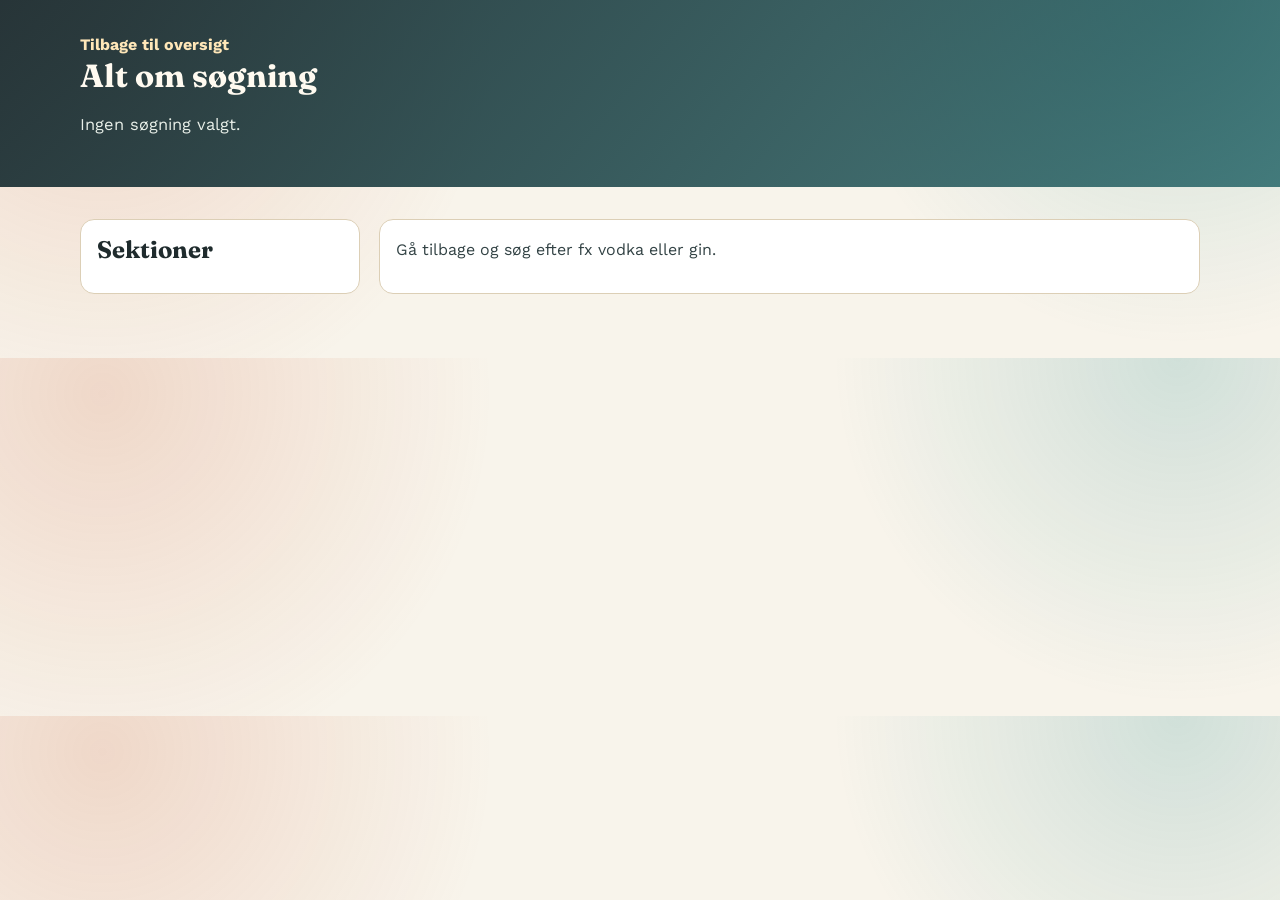
==== search.html @ 0e0321af "feat: implement search functionality with suggestions and results display in search.html" ====
<!doctype html>
<html lang="da">
<head>
  <meta charset="UTF-8" />
  <meta name="viewport" content="width=device-width, initial-scale=1.0" />
  <title>Alt om søgning</title>
  <link rel="preconnect" href="https://fonts.googleapis.com" />
  <link rel="preconnect" href="https://fonts.gstatic.com" crossorigin />
  <link href="https://fonts.googleapis.com/css2?family=Fraunces:opsz,wght@9..144,600;9..144,800&family=Work+Sans:wght@400;500;700&display=swap" rel="stylesheet" />
  <link rel="stylesheet" href="styles.css" />
</head>
<body>
  <header class="sub-hero" id="top">
    <div class="sub-hero-inner">
      <a class="back-link" href="index.html">Tilbage til oversigt</a>
      <h1 id="pageTitle">Alt om søgning</h1>
      <div id="pageIntro" class="section-intro"></div>
    </div>
  </header>

  <main class="section-page">
    <aside class="toc">
      <h2>Sektioner</h2>
      <ul id="tocList"></ul>
    </aside>
    <article class="content" id="searchContent"></article>
  </main>

  <script src="app.js"></script>
  <script>
    (async function () {
      const titleEl = document.getElementById("pageTitle");
      const introEl = document.getElementById("pageIntro");
      const tocEl = document.getElementById("tocList");
      const contentEl = document.getElementById("searchContent");

      function escapeHtml(value) {
        return String(value || "")
          .replace(/&/g, "&amp;")
          .replace(/</g, "&lt;")
          .replace(/>/g, "&gt;")
          .replace(/\"/g, "&quot;")
          .replace(/'/g, "&#39;");
      }

      function qp(name) {
        return new URLSearchParams(window.location.search).get(name) || "";
      }

      function formatParagraphs(text) {
        return String(text || "")
          .split(/\n\s*\n/)
          .map(function (p) { return p.trim(); })
          .filter(Boolean)
          .map(function (p) { return "<p>" + escapeHtml(p).replace(/\n/g, "<br>") + "</p>"; })
          .join("");
      }

      const query = qp("q").trim();
      if (!query) {
        titleEl.textContent = "Alt om søgning";
        introEl.innerHTML = "<p>Ingen søgning valgt.</p>";
        contentEl.innerHTML = "<p>Gå tilbage og søg efter fx vodka eller gin.</p>";
        return;
      }

      try {
        const text = await window.KompendiumApp.fetchKompendium("./kompendium.txt");
        const parsed = window.KompendiumApp.parseKompendium(text);
        const result = window.KompendiumApp.searchParsedContent(parsed, query);

        titleEl.textContent = `Alt om: ${query}`;
        introEl.innerHTML = `<p>Samlet visning af alt relateret indhold for søgningen "${escapeHtml(query)}".</p>`;

        if (!result.length) {
          contentEl.innerHTML = "<p>Ingen direkte resultater fundet.</p>";
          return;
        }

        tocEl.innerHTML = result
          .map(function (section) {
            return `<li><a class=\"toc-link\" href=\"#${section.slug}\">${escapeHtml(section.title)}</a></li>`;
          })
          .join("");

        contentEl.innerHTML = result
          .map(function (section) {
            const blockHtml = section.blocks
              .map(function (b) {
                return `<section class=\"section-block\" id=\"${escapeHtml(b.slug)}\"><h3>${escapeHtml(b.title)}</h3>${formatParagraphs(b.text)}</section>`;
              })
              .join("");

            const introHtml = section.introText ? formatParagraphs(section.introText) : "";
            return `<section class=\"section-block\" id=\"${escapeHtml(section.slug)}\"><h2>${escapeHtml(section.title)}</h2>${introHtml}${blockHtml || "<p class=\"mini\">Ingen undersektioner i dette match.</p>"}</section>`;
          })
          .join("");
      } catch (err) {
        titleEl.textContent = "Fejl";
        introEl.innerHTML = `<p>${escapeHtml(err.message)}</p>`;
      }
    })();
  </script>
</body>
</html>
---- styles.css ----
:root {
  --bg: #f8f4eb;
  --surface: #fff9ef;
  --ink: #1f2b2d;
  --muted: #5a696c;
  --line: #dccfb6;
  --brand: #c8572f;
  --brand-dark: #8f3518;
  --accent: #0d7c82;
  --ok: #2f9a58;
  --bad: #b53a2a;
  --shadow: 0 14px 30px rgba(54, 37, 18, 0.14);
}

* {
  box-sizing: border-box;
}

html,
body {
  margin: 0;
  padding: 0;
  scroll-behavior: smooth;
}

body {
  font-family: "Work Sans", sans-serif;
  color: var(--ink);
  background:
    radial-gradient(circle at 8% 10%, rgba(200, 87, 47, 0.18), transparent 32%),
    radial-gradient(circle at 92% 0%, rgba(13, 124, 130, 0.17), transparent 28%),
    var(--bg);
  line-height: 1.6;
  overflow-x: hidden;
}

h1,
h2,
h3 {
  font-family: "Fraunces", serif;
  line-height: 1.15;
  margin: 0;
}

.hero {
  position: relative;
  min-height: 72vh;
  padding: 1.2rem clamp(1rem, 2.5vw, 2.5rem) 4rem;
  background:
    linear-gradient(130deg, rgba(17, 34, 39, 0.84), rgba(11, 84, 88, 0.7)),
    url("https://images.unsplash.com/photo-1514362545857-3bc16c4c7d1b?auto=format&fit=crop&w=1600&q=80") center/cover no-repeat;
  color: #fffaf0;
  overflow: hidden;
}

.hero-overlay {
  position: absolute;
  inset: 0;
  background: linear-gradient(transparent 45%, rgba(15, 22, 24, 0.6));
}

.top-nav,
.hero-content {
  position: relative;
  z-index: 1;
}

.top-nav {
  display: flex;
  justify-content: flex-end;
  gap: 1rem;
  flex-wrap: wrap;
}

.top-nav a {
  color: #fff;
  text-decoration: none;
  font-weight: 600;
  border-bottom: 2px solid transparent;
  padding-bottom: 0.1rem;
}

.top-nav a:hover {
  border-bottom-color: #fff;
}

.hero-content {
  margin-top: 4.8rem;
  max-width: 860px;
  animation: riseIn 700ms ease;
}

.eyebrow {
  text-transform: uppercase;
  letter-spacing: 0.18em;
  font-weight: 700;
  font-size: 0.8rem;
  margin: 0 0 0.75rem;
  color: #ffd9a4;
}

.hero h1 {
  font-size: clamp(2rem, 6vw, 4.3rem);
  margin-bottom: 0.8rem;
}

.hero h1 span {
  color: #ffd9a4;
}

.lead {
  max-width: 66ch;
  margin-bottom: 1.5rem;
  color: #fcefd2;
}

.section {
  width: min(1120px, 94%);
  margin: 3.5rem auto;
}

.section-head {
  margin-bottom: 1rem;
}

.section-head h2 {
  font-size: clamp(1.6rem, 4vw, 2.4rem);
  margin-bottom: 0.4rem;
}

.section-head p {
  margin: 0;
  color: var(--muted);
}

.tools-row {
  display: grid;
  gap: 1rem;
  margin-bottom: 1.2rem;
}

#searchInput {
  width: 100%;
  padding: 0.8rem 0.95rem;
  border-radius: 12px;
  border: 1px solid var(--line);
  background: #fff;
  font: inherit;
}

.chip-row {
  display: flex;
  flex-wrap: wrap;
  gap: 0.6rem;
}

.chip {
  border: 1px solid var(--line);
  background: #fff;
  border-radius: 999px;
  padding: 0.35rem 0.8rem;
  cursor: pointer;
  font-weight: 600;
}

.chip.active {
  border-color: var(--brand);
  color: var(--brand);
}

.card-grid {
  display: grid;
  grid-template-columns: repeat(auto-fit, minmax(250px, 1fr));
  gap: 1rem;
}

.card {
  background: var(--surface);
  border: 1px solid var(--line);
  border-radius: 16px;
  box-shadow: var(--shadow);
  padding: 1rem;
  transform: translateY(8px);
  opacity: 0;
  animation: fadeCard 420ms ease forwards;
}

.card h3 {
  display: flex;
  align-items: center;
  gap: 0.5rem;
  margin-bottom: 0.5rem;
}

.card p {
  margin: 0 0 0.6rem;
  color: var(--muted);
}

.card ul {
  margin: 0;
  padding-left: 1.1rem;
}

.quiz-wrap .quiz-shell {
  background: #fff;
  border: 1px solid var(--line);
  border-radius: 18px;
  box-shadow: var(--shadow);
  padding: 1rem;
}

.quiz-meta {
  display: flex;
  gap: 0.75rem;
  flex-wrap: wrap;
  font-weight: 600;
  color: var(--muted);
}

.progress-bar {
  width: 100%;
  height: 9px;
  background: #ece2cf;
  border-radius: 99px;
  margin: 0.8rem 0 1rem;
}

#progressFill {
  width: 0;
  height: 100%;
  border-radius: inherit;
  background: linear-gradient(90deg, var(--brand), var(--accent));
  transition: width 250ms ease;
}

.quiz-panel {
  display: none;
}

.quiz-panel.active {
  display: block;
}

.answer-list {
  display: grid;
  gap: 0.7rem;
  margin: 0.9rem 0;
}

.answer-btn {
  width: 100%;
  text-align: left;
  padding: 0.75rem 0.85rem;
  border-radius: 12px;
  border: 1px solid var(--line);
  background: #fffcf5;
  font: inherit;
  cursor: pointer;
}

.answer-btn.correct {
  border-color: var(--ok);
  background: #e8f8ee;
}

.answer-btn.wrong {
  border-color: var(--bad);
  background: #fce9e6;
}

.answer-btn:disabled {
  cursor: not-allowed;
}

.explanation {
  min-height: 2.2rem;
  color: var(--muted);
}

.quiz-actions {
  display: flex;
  justify-content: flex-end;
}

.btn {
  border: none;
  border-radius: 999px;
  padding: 0.7rem 1.2rem;
  background: var(--brand);
  color: #fff;
  font-weight: 700;
  cursor: pointer;
}

.btn:hover {
  background: var(--brand-dark);
}

.btn:disabled {
  opacity: 0.5;
  cursor: not-allowed;
}

.btn.secondary {
  background: #fff;
  color: var(--brand-dark);
  border: 1px solid var(--line);
}

.cta {
  display: inline-block;
  text-decoration: none;
  color: #fff;
  background: var(--brand);
  border-radius: 999px;
  padding: 0.7rem 1.3rem;
  font-weight: 700;
}

.raw-wrap {
  margin-bottom: 5rem;
}

.raw-content {
  margin-top: 0.9rem;
  max-height: 420px;
  overflow: auto;
  padding: 1rem;
  border-radius: 14px;
  border: 1px solid var(--line);
  background: #fff;
  white-space: pre-wrap;
}

.meta-line {
  margin: 0 0 0.9rem;
  color: var(--muted);
  font-weight: 600;
}

.mini {
  font-size: 0.9rem;
  color: var(--muted);
}

.card-link {
  color: var(--brand-dark);
  font-weight: 700;
}

.sub-hero {
  background: linear-gradient(130deg, rgba(17, 34, 39, 0.9), rgba(11, 84, 88, 0.75));
  color: #fffaf0;
  padding: 2rem min(4vw, 2rem);
}

.sub-hero-inner {
  width: min(1120px, 94%);
  margin: 0 auto;
}

.back-link {
  color: #ffe7b8;
  text-decoration: none;
  font-weight: 700;
}

.section-page {
  width: min(1120px, 94%);
  margin: 2rem auto 4rem;
  display: grid;
  grid-template-columns: 280px minmax(0, 1fr);
  gap: 1.2rem;
}

.toc,
.content {
  background: #fff;
  border: 1px solid var(--line);
  border-radius: 14px;
  padding: 1rem;
}

.toc {
  position: sticky;
  top: 1rem;
  max-height: calc(100vh - 2rem);
  overflow: auto;
}

.content {
  line-height: 1.72;
  min-width: 0;
  overflow-wrap: anywhere;
}

.content p {
  margin: 0 0 0.8rem;
  color: #334345;
}

.section-intro {
  font-size: 1.03rem;
  line-height: 1.7;
}

.section-intro p {
  max-width: 78ch;
  color: #e8efe8;
}

.toc ul {
  margin: 0.5rem 0 0;
  padding-left: 0;
  list-style: none;
}

.toc a {
  color: var(--brand-dark);
  text-decoration: none;
  display: block;
  padding: 0.42rem 0.55rem;
  border-radius: 8px;
  transition: background-color 140ms ease, color 140ms ease;
}

.toc a:hover {
  background: #f7ebd7;
}

.toc a.is-active {
  background: #ead7bb;
  color: #5f2613;
  font-weight: 700;
}

.section-block {
  padding-bottom: 1rem;
  margin-bottom: 1rem;
  border-bottom: 1px dashed var(--line);
}

.section-block h2 {
  margin-bottom: 0.6rem;
  font-size: clamp(1.24rem, 2vw, 1.8rem);
}

.section-block:last-child {
  border-bottom: 0;
  margin-bottom: 0;
  padding-bottom: 0;
}

.recipe-grid {
  display: grid;
  grid-template-columns: repeat(auto-fit, minmax(250px, 1fr));
  gap: 0.8rem;
}

.recipe-card {
  border: 1px solid var(--line);
  border-radius: 12px;
  background: #fff9ef;
  padding: 0.9rem;
}

.recipe-card h3 {
  font-size: 1.08rem;
  margin-bottom: 0.45rem;
}

.recipe-line {
  margin: 0.3rem 0;
  color: var(--muted);
}

.recipe-line strong {
  color: #223338;
}

.recipe-meta-grid {
  display: grid;
  grid-template-columns: repeat(2, minmax(0, 1fr));
  gap: 0.55rem;
  margin-top: 0.3rem;
}

.meta-item {
  background: #fff;
  border: 1px solid #e3d8c4;
  border-radius: 10px;
  padding: 0.45rem 0.5rem;
}

.meta-label {
  display: block;
  font-size: 0.74rem;
  text-transform: uppercase;
  letter-spacing: 0.05em;
  color: #6b5a4a;
  margin-bottom: 0.12rem;
}

.meta-value {
  display: block;
  color: #25383a;
  font-weight: 600;
  line-height: 1.35;
}

.ingredients-wrap {
  margin-top: 0.7rem;
  padding-top: 0.55rem;
  border-top: 1px dashed #d9cdb8;
}

.ingredients-wrap h4 {
  margin: 0 0 0.35rem;
  font-family: "Fraunces", serif;
  font-size: 0.98rem;
}

.ingredients-list {
  margin: 0;
  padding-left: 1.1rem;
}

.ingredients-list li {
  margin: 0.15rem 0;
  color: #334345;
}

.footer {
  width: min(1120px, 92%);
  margin: 0 auto 2rem;
  display: flex;
  justify-content: space-between;
  align-items: center;
  gap: 1rem;
  color: var(--muted);
}

.footer a {
  color: var(--brand-dark);
}

@keyframes riseIn {
  from {
    transform: translateY(16px);
    opacity: 0;
  }

  to {
    transform: translateY(0);
    opacity: 1;
  }
}

@keyframes fadeCard {
  to {
    transform: translateY(0);
    opacity: 1;
  }
}

@media (max-width: 900px) {
  .section-page {
    grid-template-columns: 1fr;
    gap: 0.9rem;
    width: min(1120px, 96%);
  }

  .toc {
    position: static;
    z-index: 20;
    max-height: none;
    overflow: hidden;
    padding: 0.55rem;
  }

  .toc ul {
    display: flex;
    gap: 0.45rem;
    overflow-x: auto;
    padding-bottom: 0.2rem;
  }

  .toc a {
    white-space: nowrap;
    border: 1px solid #e3d8c4;
    background: #fff;
    font-size: 0.93rem;
  }

  .recipe-meta-grid {
    grid-template-columns: 1fr;
  }

  .content {
    padding: 0.85rem;
  }
}

@media (max-width: 700px) {
  .hero {
    min-height: 62vh;
    padding: 1rem 0.95rem 2.4rem;
  }

  .hero-content {
    margin-top: 1.7rem;
  }

  .quiz-meta {
    font-size: 0.92rem;
  }

  .top-nav {
    justify-content: flex-start;
    gap: 0.75rem;
  }

  .section {
    width: min(1120px, 95%);
    margin: 2.3rem auto;
  }

  .sub-hero {
    padding: 1.2rem 0.75rem 1rem;
  }

  .sub-hero-inner {
    width: min(1120px, 96%);
  }

  .card-grid,
  .recipe-grid {
    grid-template-columns: 1fr;
  }

  .section-intro {
    font-size: 0.98rem;
  }
}
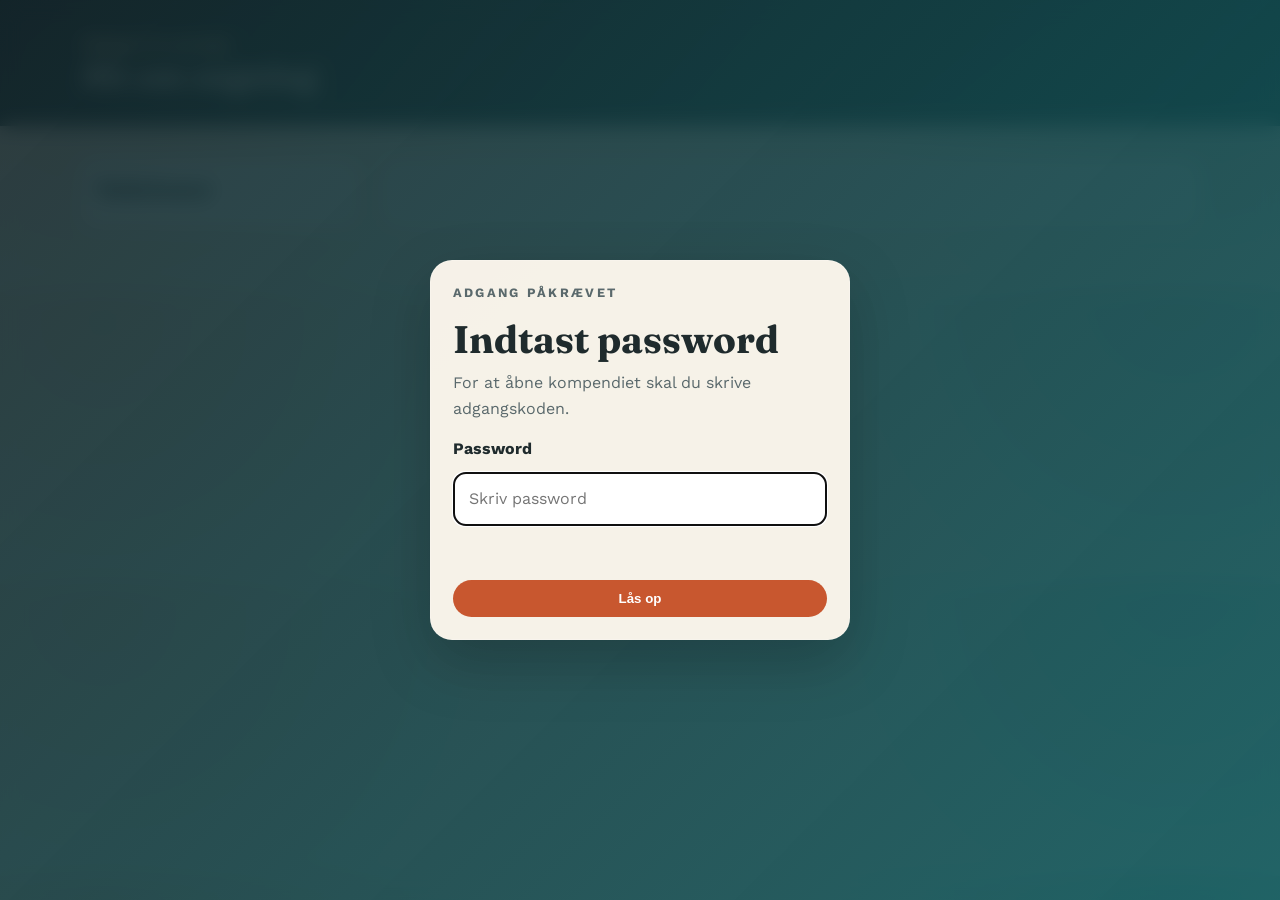
==== commit f9720e6b: "feat: add authentication overlay and unlock functionality with password protection" ====
--- a/search.html
+++ b/search.html
@@ -4,6 +4,7 @@
   <meta charset="UTF-8" />
   <meta name="viewport" content="width=device-width, initial-scale=1.0" />
   <title>Alt om søgning</title>
+  <script src="auth.js"></script>
   <link rel="preconnect" href="https://fonts.googleapis.com" />
   <link rel="preconnect" href="https://fonts.gstatic.com" crossorigin />
   <link href="https://fonts.googleapis.com/css2?family=Fraunces:opsz,wght@9..144,600;9..144,800&family=Work+Sans:wght@400;500;700&display=swap" rel="stylesheet" />
@@ -29,6 +30,8 @@
   <script src="app.js"></script>
   <script>
     (async function () {
+      await window.SiteAuth.ensureUnlocked();
+
       const titleEl = document.getElementById("pageTitle");
       const introEl = document.getElementById("pageIntro");
       const tocEl = document.getElementById("tocList");
@@ -56,6 +59,86 @@
           .join("");
       }
 
+      function formatRecipeBlock(text) {
+        const normalized = String(text || "")
+          .replace(/\n+/g, " ")
+          .replace(/\s+/g, " ")
+          .trim()
+          .replace(/([A-Z][A-Za-z0-9 '\/&-]{2,})\s+Glas:/g, "\n##$1\nGlas:");
+
+        const chunks = normalized
+          .split("\n##")
+          .map(function (c) { return c.trim(); })
+          .filter(Boolean);
+
+        if (chunks.length <= 1) {
+          return formatParagraphs(text);
+        }
+
+        function parseRecipeFields(body) {
+          const labels = ["Glas", "Is", "Metode", "Garnish", "Ingredienser"];
+          const re = /(Glas|Is|Metode|Garnish|Ingredienser):/g;
+          const matches = [];
+          let match;
+          while ((match = re.exec(body)) !== null) {
+            matches.push({ label: match[1], start: match.index, marker: match[0] });
+          }
+
+          if (!matches.length) return null;
+
+          const fields = {};
+          for (let i = 0; i < matches.length; i += 1) {
+            const current = matches[i];
+            const end = i < matches.length - 1 ? matches[i + 1].start : body.length;
+            fields[current.label] = body
+              .slice(current.start + current.marker.length, end)
+              .trim()
+              .replace(/\s+/g, " ");
+          }
+
+          const metaHtml = labels
+            .filter(function (label) { return label !== "Ingredienser" && fields[label]; })
+            .map(function (label) {
+              return '<div class="meta-item"><span class="meta-label">' + label + '</span><span class="meta-value">' + escapeHtml(fields[label]) + '</span></div>';
+            })
+            .join("");
+
+          const ingredientItems = (fields.Ingredienser || "")
+            .split(/,\s*/)
+            .map(function (i) { return i.trim(); })
+            .filter(Boolean);
+
+          return { metaHtml: metaHtml, ingredientItems: ingredientItems };
+        }
+
+        return '<div class="recipe-grid">' + chunks.map(function (chunk) {
+          const firstLineBreak = chunk.indexOf("\n");
+          const name = firstLineBreak >= 0 ? chunk.slice(0, firstLineBreak).trim() : chunk;
+          const body = firstLineBreak >= 0 ? chunk.slice(firstLineBreak + 1).trim() : "";
+          const parsed = parseRecipeFields(body);
+
+          if (!parsed) {
+            return '<article class="recipe-card"><h3>' + escapeHtml(name) + '</h3><p class="recipe-line">' + escapeHtml(body) + '</p></article>';
+          }
+
+          const ingredientsHtml = parsed.ingredientItems.length
+            ? '<div class="ingredients-wrap"><h4>Ingredienser</h4><ul class="ingredients-list">' + parsed.ingredientItems.map(function (item) {
+              return '<li>' + escapeHtml(item) + '</li>';
+            }).join("") + '</ul></div>'
+            : "";
+
+          return '<article class="recipe-card"><h3>' + escapeHtml(name) + '</h3><div class="recipe-meta-grid">' + parsed.metaHtml + '</div>' + ingredientsHtml + '</article>';
+        }).join("") + "</div>";
+      }
+
+      function formatBlockHtml(block) {
+        const txt = block && block.text ? block.text : "";
+        if (/Glas:/i.test(txt) && /Ingredienser:/i.test(txt)) {
+          return formatRecipeBlock(txt);
+        }
+        return formatParagraphs(txt);
+      }
+
       const query = qp("q").trim();
       if (!query) {
         titleEl.textContent = "Alt om søgning";
@@ -68,9 +151,10 @@
         const text = await window.KompendiumApp.fetchKompendium("./kompendium.txt");
         const parsed = window.KompendiumApp.parseKompendium(text);
         const result = window.KompendiumApp.searchParsedContent(parsed, query);
+        const suggestions = window.KompendiumApp.buildSearchSuggestions(parsed, query, 14);
 
         titleEl.textContent = `Alt om: ${query}`;
-        introEl.innerHTML = `<p>Samlet visning af alt relateret indhold for søgningen "${escapeHtml(query)}".</p>`;
+        introEl.innerHTML = `<p>Samlet visning af alt relateret indhold for søgningen "${escapeHtml(query)}".</p><p class="mini">Standard søgeforslag: ${suggestions.length} match.</p>`;
 
         if (!result.length) {
           contentEl.innerHTML = "<p>Ingen direkte resultater fundet.</p>";
@@ -87,7 +171,7 @@
           .map(function (section) {
             const blockHtml = section.blocks
               .map(function (b) {
-                return `<section class=\"section-block\" id=\"${escapeHtml(b.slug)}\"><h3>${escapeHtml(b.title)}</h3>${formatParagraphs(b.text)}</section>`;
+                return `<section class=\"section-block\" id=\"${escapeHtml(b.slug)}\"><h3>${escapeHtml(b.title)}</h3>${formatBlockHtml(b)}</section>`;
               })
               .join("");
 
--- a/styles.css
+++ b/styles.css
@@ -34,6 +34,65 @@
   overflow-x: hidden;
 }
 
+body.auth-locked {
+  overflow: hidden;
+}
+
+.auth-overlay {
+  position: fixed;
+  inset: 0;
+  z-index: 9999;
+  display: grid;
+  place-items: center;
+  padding: 1rem;
+  background: linear-gradient(135deg, rgba(17, 34, 39, 0.88), rgba(11, 84, 88, 0.9));
+  backdrop-filter: blur(10px);
+}
+
+.auth-card {
+  width: min(420px, 100%);
+  border: 1px solid rgba(255, 255, 255, 0.18);
+  border-radius: 22px;
+  padding: 1.35rem;
+  background: rgba(255, 249, 239, 0.96);
+  box-shadow: 0 22px 60px rgba(0, 0, 0, 0.22);
+}
+
+.auth-card h1 {
+  font-size: clamp(1.8rem, 5vw, 2.4rem);
+  margin-bottom: 0.55rem;
+}
+
+.auth-card p {
+  margin: 0 0 0.9rem;
+  color: var(--muted);
+}
+
+.auth-form {
+  display: grid;
+  gap: 0.65rem;
+}
+
+.auth-label {
+  font-weight: 700;
+  color: var(--ink);
+}
+
+.auth-form input {
+  width: 100%;
+  padding: 0.82rem 0.95rem;
+  border: 1px solid var(--line);
+  border-radius: 12px;
+  font: inherit;
+}
+
+.auth-error {
+  min-height: 1.2rem;
+  margin: 0;
+  color: var(--bad);
+  font-weight: 600;
+}
+
 h1,
 h2,
 h3 {
@@ -218,6 +277,34 @@
   color: var(--muted);
 }
 
+.quiz-controls {
+  display: grid;
+  grid-template-columns: repeat(2, minmax(0, 1fr));
+  gap: 0.85rem;
+  margin: 0.9rem 0 1rem;
+}
+
+.quiz-control {
+  display: grid;
+  gap: 0.35rem;
+  font-weight: 600;
+  color: var(--muted);
+}
+
+.quiz-control span {
+  font-size: 0.92rem;
+}
+
+.quiz-control select {
+  width: 100%;
+  padding: 0.8rem 0.9rem;
+  border-radius: 12px;
+  border: 1px solid var(--line);
+  background: #fff;
+  font: inherit;
+  color: var(--ink);
+}
+
 .progress-bar {
   width: 100%;
   height: 9px;
@@ -642,4 +729,8 @@
   .section-intro {
     font-size: 0.98rem;
   }
-}
+
+  .quiz-controls {
+    grid-template-columns: 1fr;
+  }
+}
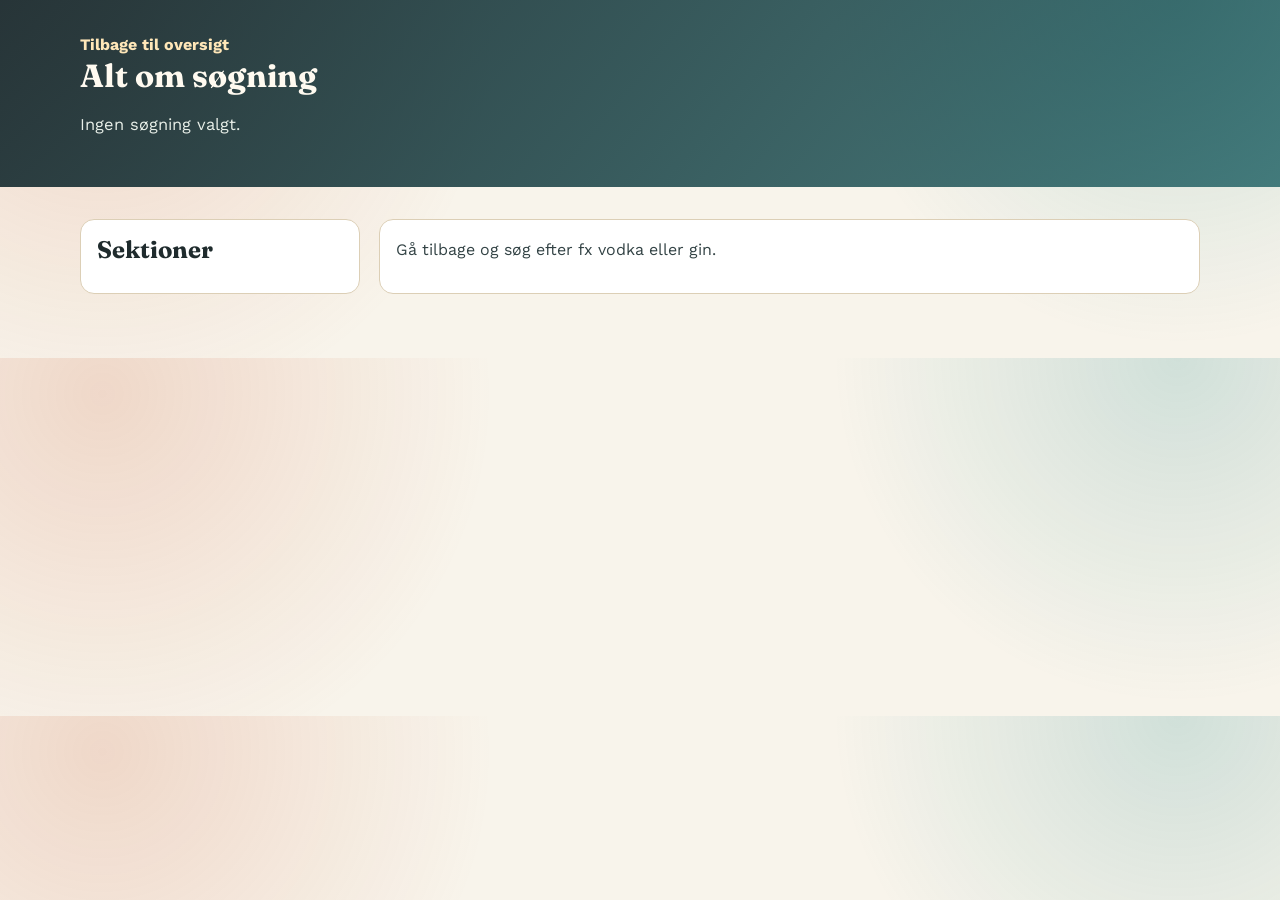
==== commit f9b5a5bf: "refactor: remove authentication overlay and related functionality" ====
--- a/search.html
+++ b/search.html
@@ -4,7 +4,6 @@
   <meta charset="UTF-8" />
   <meta name="viewport" content="width=device-width, initial-scale=1.0" />
   <title>Alt om søgning</title>
-  <script src="auth.js"></script>
   <link rel="preconnect" href="https://fonts.googleapis.com" />
   <link rel="preconnect" href="https://fonts.gstatic.com" crossorigin />
   <link href="https://fonts.googleapis.com/css2?family=Fraunces:opsz,wght@9..144,600;9..144,800&family=Work+Sans:wght@400;500;700&display=swap" rel="stylesheet" />
@@ -30,8 +29,6 @@
   <script src="app.js"></script>
   <script>
     (async function () {
-      await window.SiteAuth.ensureUnlocked();
-
       const titleEl = document.getElementById("pageTitle");
       const introEl = document.getElementById("pageIntro");
       const tocEl = document.getElementById("tocList");
--- a/styles.css
+++ b/styles.css
@@ -34,65 +34,6 @@
   overflow-x: hidden;
 }
 
-body.auth-locked {
-  overflow: hidden;
-}
-
-.auth-overlay {
-  position: fixed;
-  inset: 0;
-  z-index: 9999;
-  display: grid;
-  place-items: center;
-  padding: 1rem;
-  background: linear-gradient(135deg, rgba(17, 34, 39, 0.88), rgba(11, 84, 88, 0.9));
-  backdrop-filter: blur(10px);
-}
-
-.auth-card {
-  width: min(420px, 100%);
-  border: 1px solid rgba(255, 255, 255, 0.18);
-  border-radius: 22px;
-  padding: 1.35rem;
-  background: rgba(255, 249, 239, 0.96);
-  box-shadow: 0 22px 60px rgba(0, 0, 0, 0.22);
-}
-
-.auth-card h1 {
-  font-size: clamp(1.8rem, 5vw, 2.4rem);
-  margin-bottom: 0.55rem;
-}
-
-.auth-card p {
-  margin: 0 0 0.9rem;
-  color: var(--muted);
-}
-
-.auth-form {
-  display: grid;
-  gap: 0.65rem;
-}
-
-.auth-label {
-  font-weight: 700;
-  color: var(--ink);
-}
-
-.auth-form input {
-  width: 100%;
-  padding: 0.82rem 0.95rem;
-  border: 1px solid var(--line);
-  border-radius: 12px;
-  font: inherit;
-}
-
-.auth-error {
-  min-height: 1.2rem;
-  margin: 0;
-  color: var(--bad);
-  font-weight: 600;
-}
-
 h1,
 h2,
 h3 {
